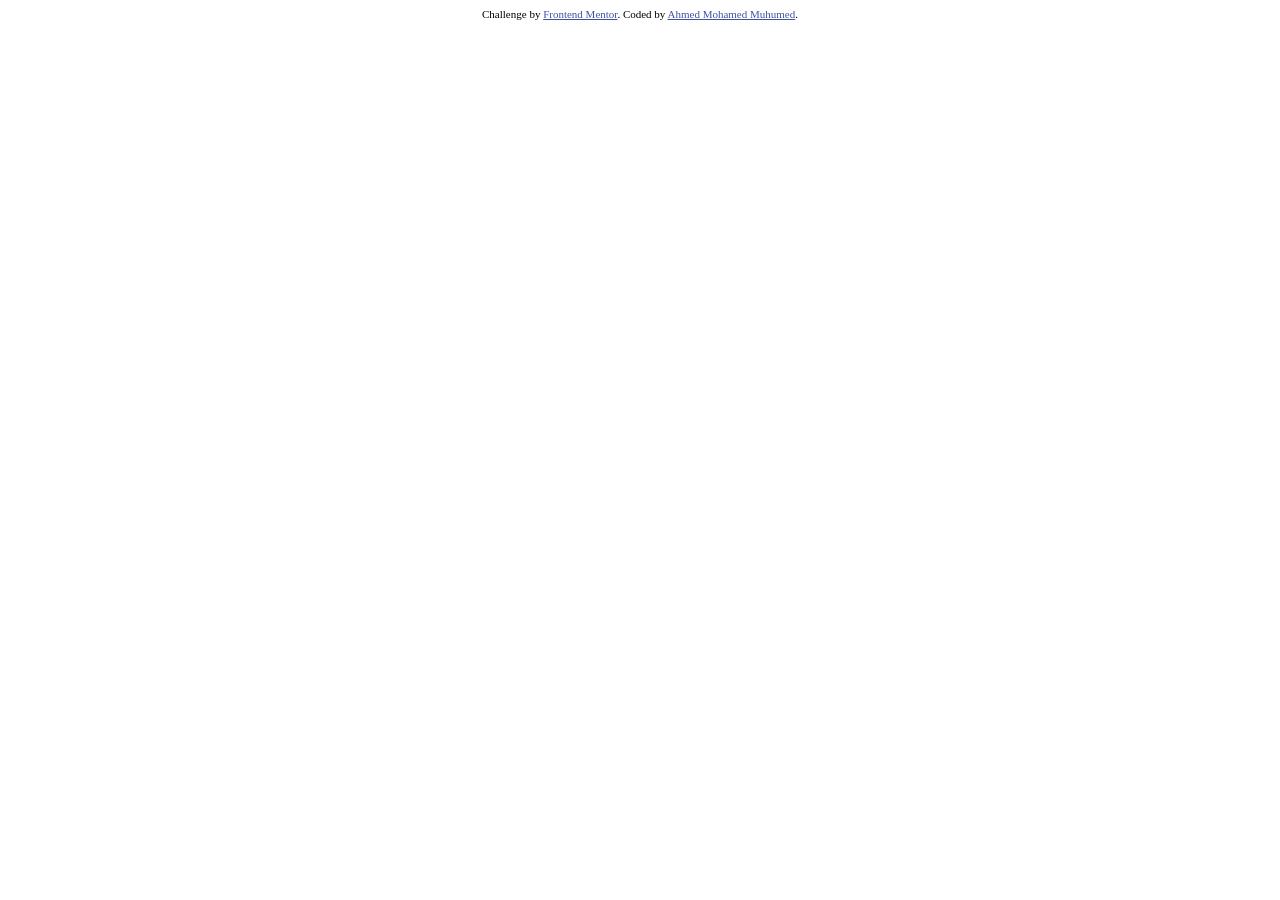
==== index.html @ 8d0eb754 "Changr Footer" ====
<!doctype html>
<html lang="en">
  <head>
    <meta charset="UTF-8" />
    <meta name="viewport" content="width=device-width, initial-scale=1.0" />
    <!-- displays site properly based on user's device -->

    <link
      rel="icon"
      type="image/png"
      sizes="32x32"
      href="./images/favicon-32x32.png"
    />

    <title>Frontend Mentor | Clipboard landing page</title>

    <!-- Feel free to remove these styles or customise in your own stylesheet 👍 -->
    <style>
      .attribution {
        font-size: 0.6875rem;
        text-align: center;
      }
      .attribution a {
        color: hsl(228, 45%, 44%);
      }
    </style>
  </head>
  <body>
    <footer class="attribution">
      Challenge by
      <a href="https://www.frontendmentor.io?ref=challenge">Frontend Mentor</a>.
      Coded by <a href="#">Ahmed Mohamed Muhumed</a>.
    </footer>
  </body>
</html>
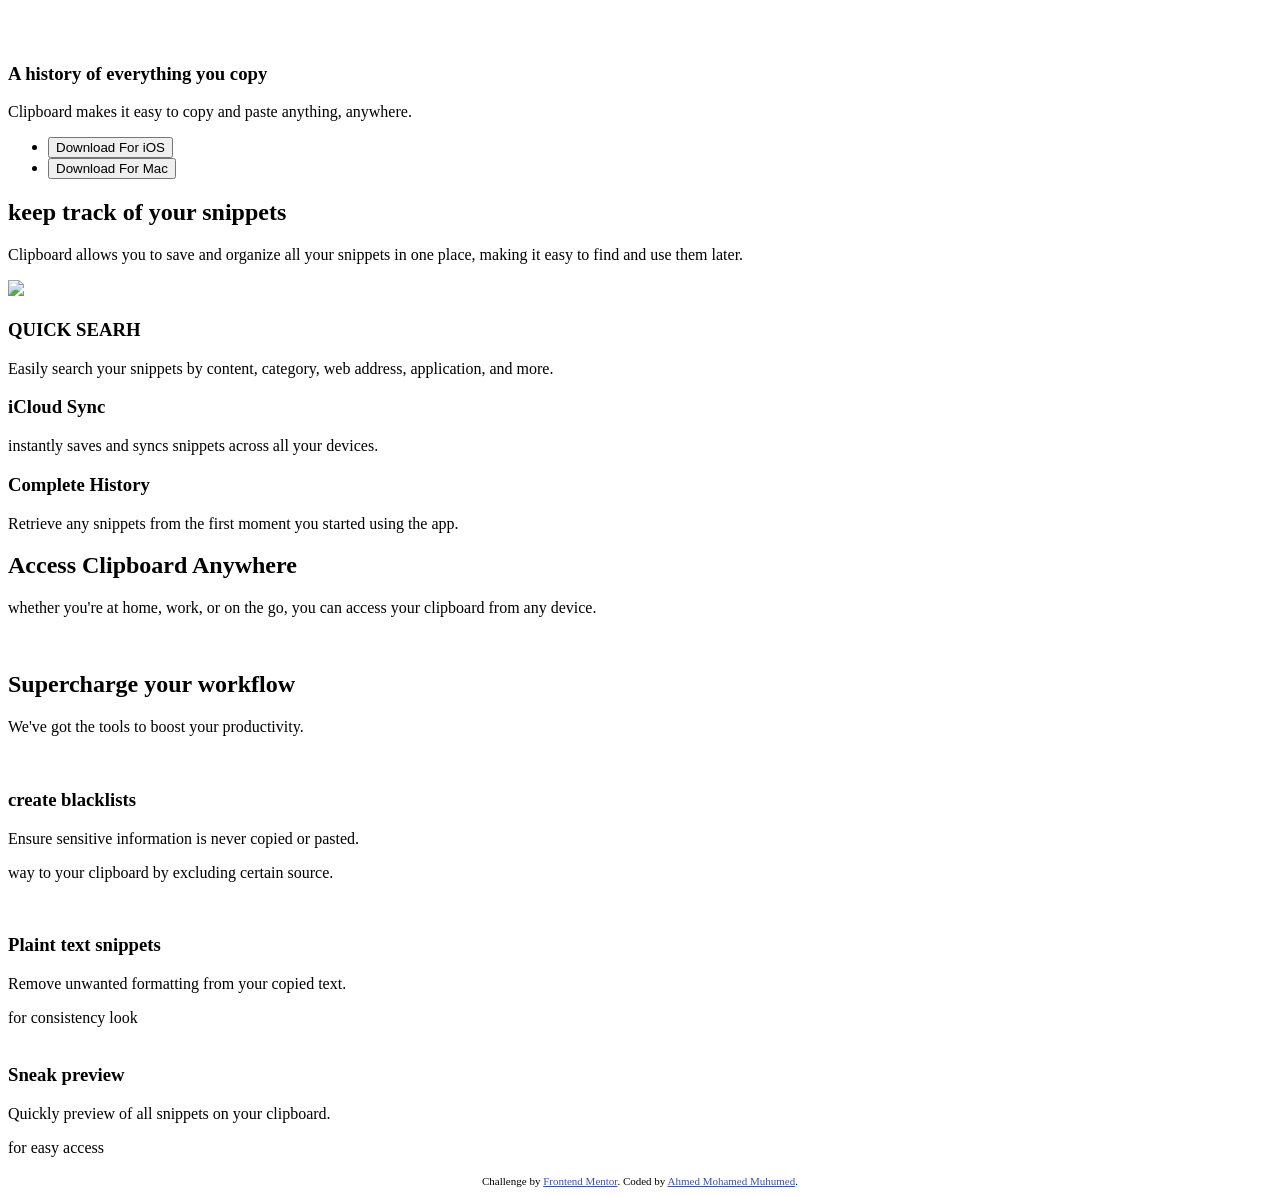
==== commit ac027e2e: "update wepsite clipboard" ====
--- a/index.html
+++ b/index.html
@@ -11,8 +11,9 @@
       sizes="32x32"
       href="./images/favicon-32x32.png"
     />
+    <link rel="stylesheet" href="index.css">
 
-    <title>Frontend Mentor | Clipboard landing page</title>
+    <title>Ardaykaab | Clipboard landing page</title>
 
     <!-- Feel free to remove these styles or customise in your own stylesheet 👍 -->
     <style>
@@ -26,6 +27,104 @@
     </style>
   </head>
   <body>
+    <picture>
+      <source media="(min-width: 768px)" srcset="./images/bg-header-desktop.png" />
+      <img src="./images/bg-header-mobile.png" alt="Background image for the clipboard landing page" />
+    </picture>
+    <section class="showcase">
+      <article>
+        
+        </article>
+        <img src="./images/logo.svg" alt="">
+      </article>
+      <article>
+          <h1>
+            A history of everything you copy
+          </h1>
+          <p> Clipboard makes it easy to copy and paste anything, anywhere.</p>
+          <ul>
+            <li><button class="btn-green">Download For iOS</button></li>
+            <li><button class="btn-blue">Download For Mac</button></li>
+          </ul>
+
+      </section>
+      <section class="section two">
+        <article>
+          <h2>keep track of your snippets</h2>
+          <p>Clipboard allows you to save and organize all your snippets in one place, making it easy to find and use them later.</p>
+        </article>
+        <div>
+          <article>
+            <img src="./images/image-computer.png">
+          </article>
+
+
+          <article>
+             <DIV>
+             <h3> QUICK SEARH</h3>
+
+        Easily search your snippets by content, category, web address, application, and more.
+
+             </DIV>
+        <div>
+          <h3>iCloud Sync</h3>
+
+        <p>instantly saves and syncs snippets across all your devices.</p>
+        </div>
+        <div>
+          <h3>Complete History</h3>
+
+        <p>Retrieve any snippets from the first moment you started using the app.</p>
+        </div>
+
+        
+          </article>
+        </div>
+</section>
+
+<section class="secction-three">
+  <article>
+    <h2>Access Clipboard Anywhere</h2>
+    <p>whether you're at home, work, or on the go, you can access your clipboard from any device.</p>
+    <img src="./images/image-devices.png" alt="">
+  </article>
+</section>
+
+<section class="section-four">
+  <article>
+    <h2>Supercharge your workflow</h2>
+  <p>We've got the tools to boost your productivity.</p>
+  </article>
+  <div>
+    <img src="./images/icon-blacklist.svg" alt="">
+    <h3>create blacklists</h3>
+    <p>Ensure sensitive information is never copied or pasted.</p>
+    <p>way to your clipboard by excluding certain source.</p>
+  <article/>
+
+  <article>
+    <img src="./images/icon-text.svg" alt="">
+    <h3>Plaint text snippets</h3>
+    <p>Remove unwanted formatting from your copied text.</p>
+               for consistency look
+  <article/>
+
+  <article>
+    <img src="./images/icon-preview.svg" alt="">
+    <h3>Sneak preview</h3>
+    <p>Quickly preview of all snippets on your clipboard.</p>
+                         for easy access
+                         <article/>
+  </div>
+</section>
+
+<section class="section-five">
+  <img src="./images/logo-google.png" alt=""/>
+  <img src="./images/logo-ibm.png" alt="">
+  <img src="./images/logo-microsoft.png" alt=""/>
+  <img src="./images/logo-hp.png" alt=""/>
+  <img src="./images/logo-vector-graphics.png" alt=""/>
+</section>
     <footer class="attribution">
       Challenge by
       <a href="https://www.frontendmentor.io?ref=challenge">Frontend Mentor</a>.
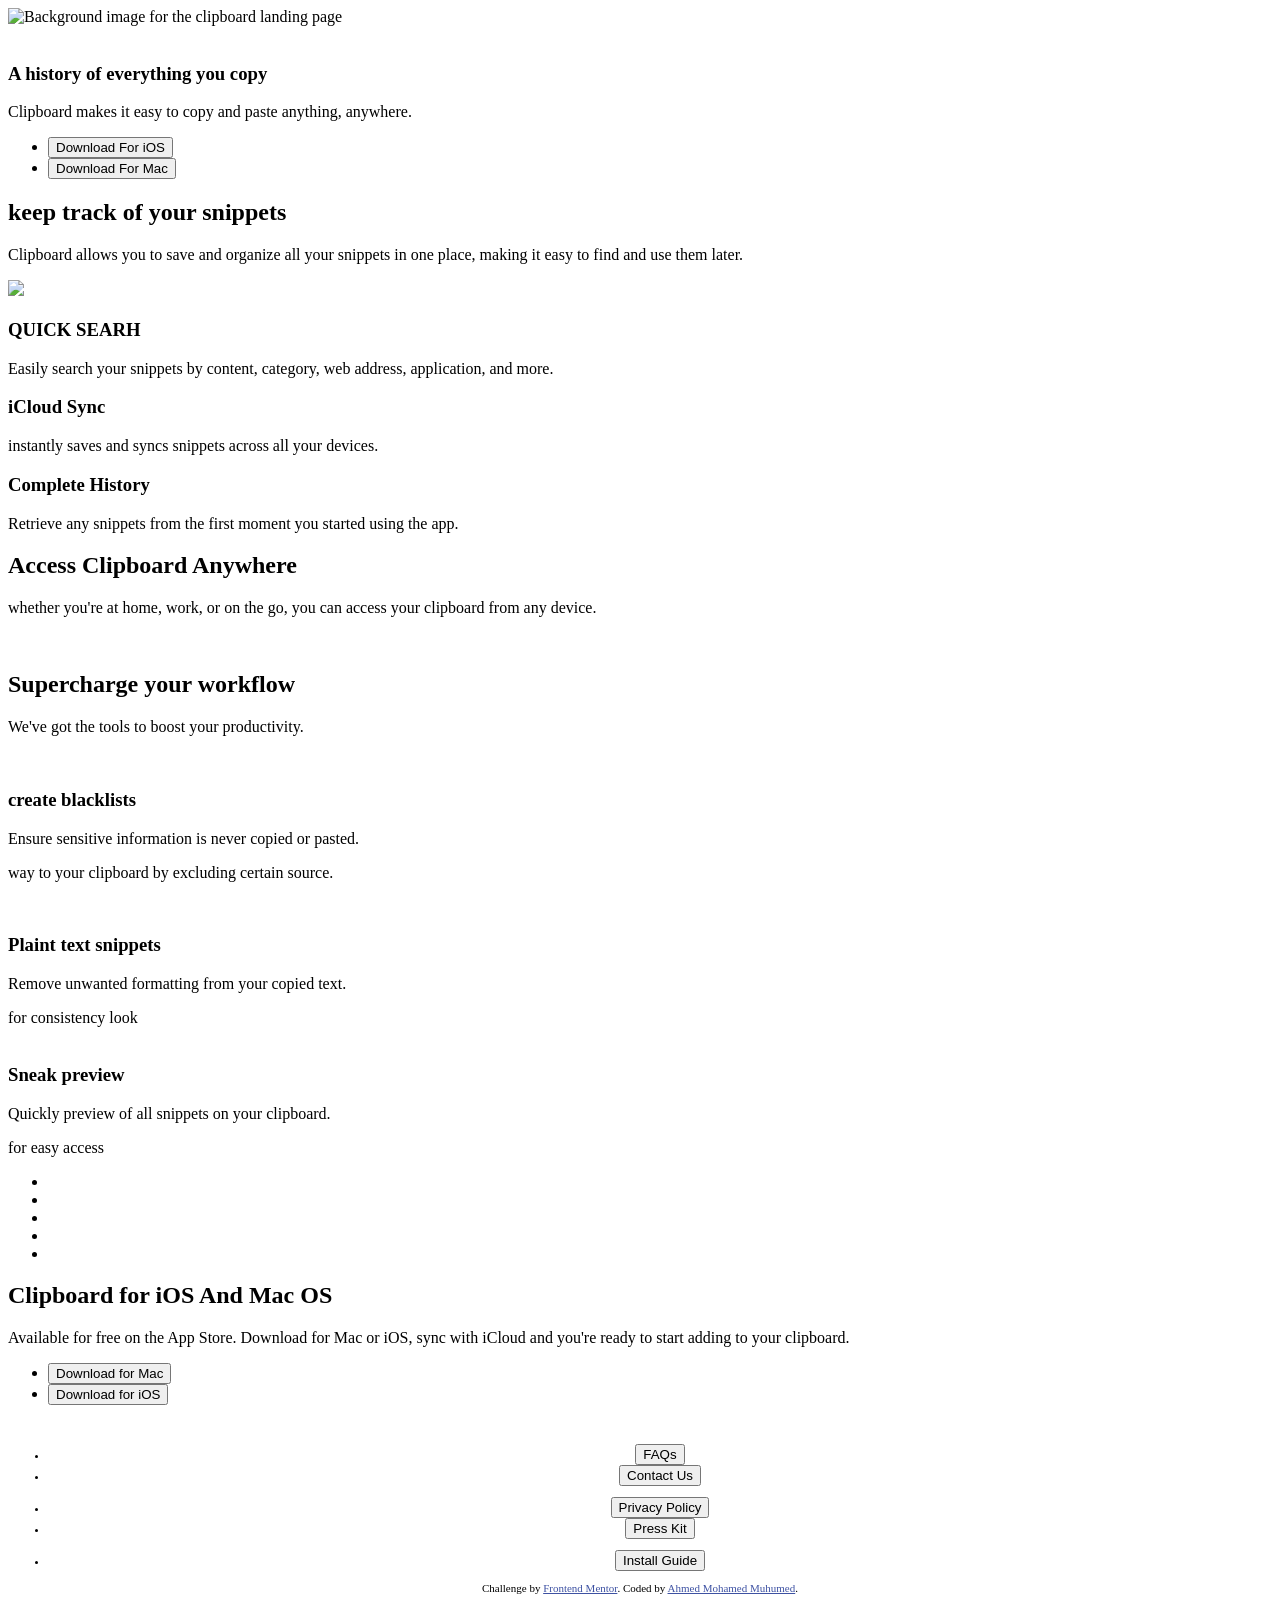
==== commit 01dccff5: "update wepsite clipboard" ====
--- a/index.html
+++ b/index.html
@@ -119,13 +119,44 @@
 </section>
 
 <section class="section-five">
-  <img src="./images/logo-google.png" alt=""/>
-  <img src="./images/logo-ibm.png" alt="">
-  <img src="./images/logo-microsoft.png" alt=""/>
-  <img src="./images/logo-hp.png" alt=""/>
-  <img src="./images/logo-vector-graphics.png" alt=""/>
+  <ul>
+  <li><img src="./images/logo-google.png" alt=""/></li>
+  <li><img src="./images/logo-ibm.png" alt=""></li>
+  <li><img src="./images/logo-microsoft.png" alt=""/></li>
+  <li><img src="./images/logo-hp.png" alt=""/></li>
+  <li><img src="./images/logo-vector-graphics.png" alt=""/></li>
+  </ul>
+</section>
+
+<section class="section-six">
+  <article>
+    <h2>Clipboard for iOS And Mac OS</h2>
+    <p>Available for free on the App Store. Download for Mac or iOS, sync with iCloud and you're ready to start adding to your clipboard.</p>
+    <UL>
+      <LI><button class="btn-green">Download for Mac</button></LI>
+      <LI><button class="btn-blue">Download for iOS</button></LI>
+    </UL>
+  </article>
 </section>
     <footer class="attribution">
+      <article>
+        <img src="./images/logo.svg" alt="">
+      </article>
+      <ul>
+        <li><button>FAQs</button></li>
+        <li><button>Contact Us</button></li>
+         
+      </ul>
+
+      <ul>
+        <li><button>Privacy Policy</button></li>
+        <li><button>Press Kit</button></li>
+        
+      </ul>
+      <ul>
+        <li><button>Install Guide</button></li>
+      </ul>
+
       Challenge by
       <a href="https://www.frontendmentor.io?ref=challenge">Frontend Mentor</a>.
       Coded by <a href="#">Ahmed Mohamed Muhumed</a>.
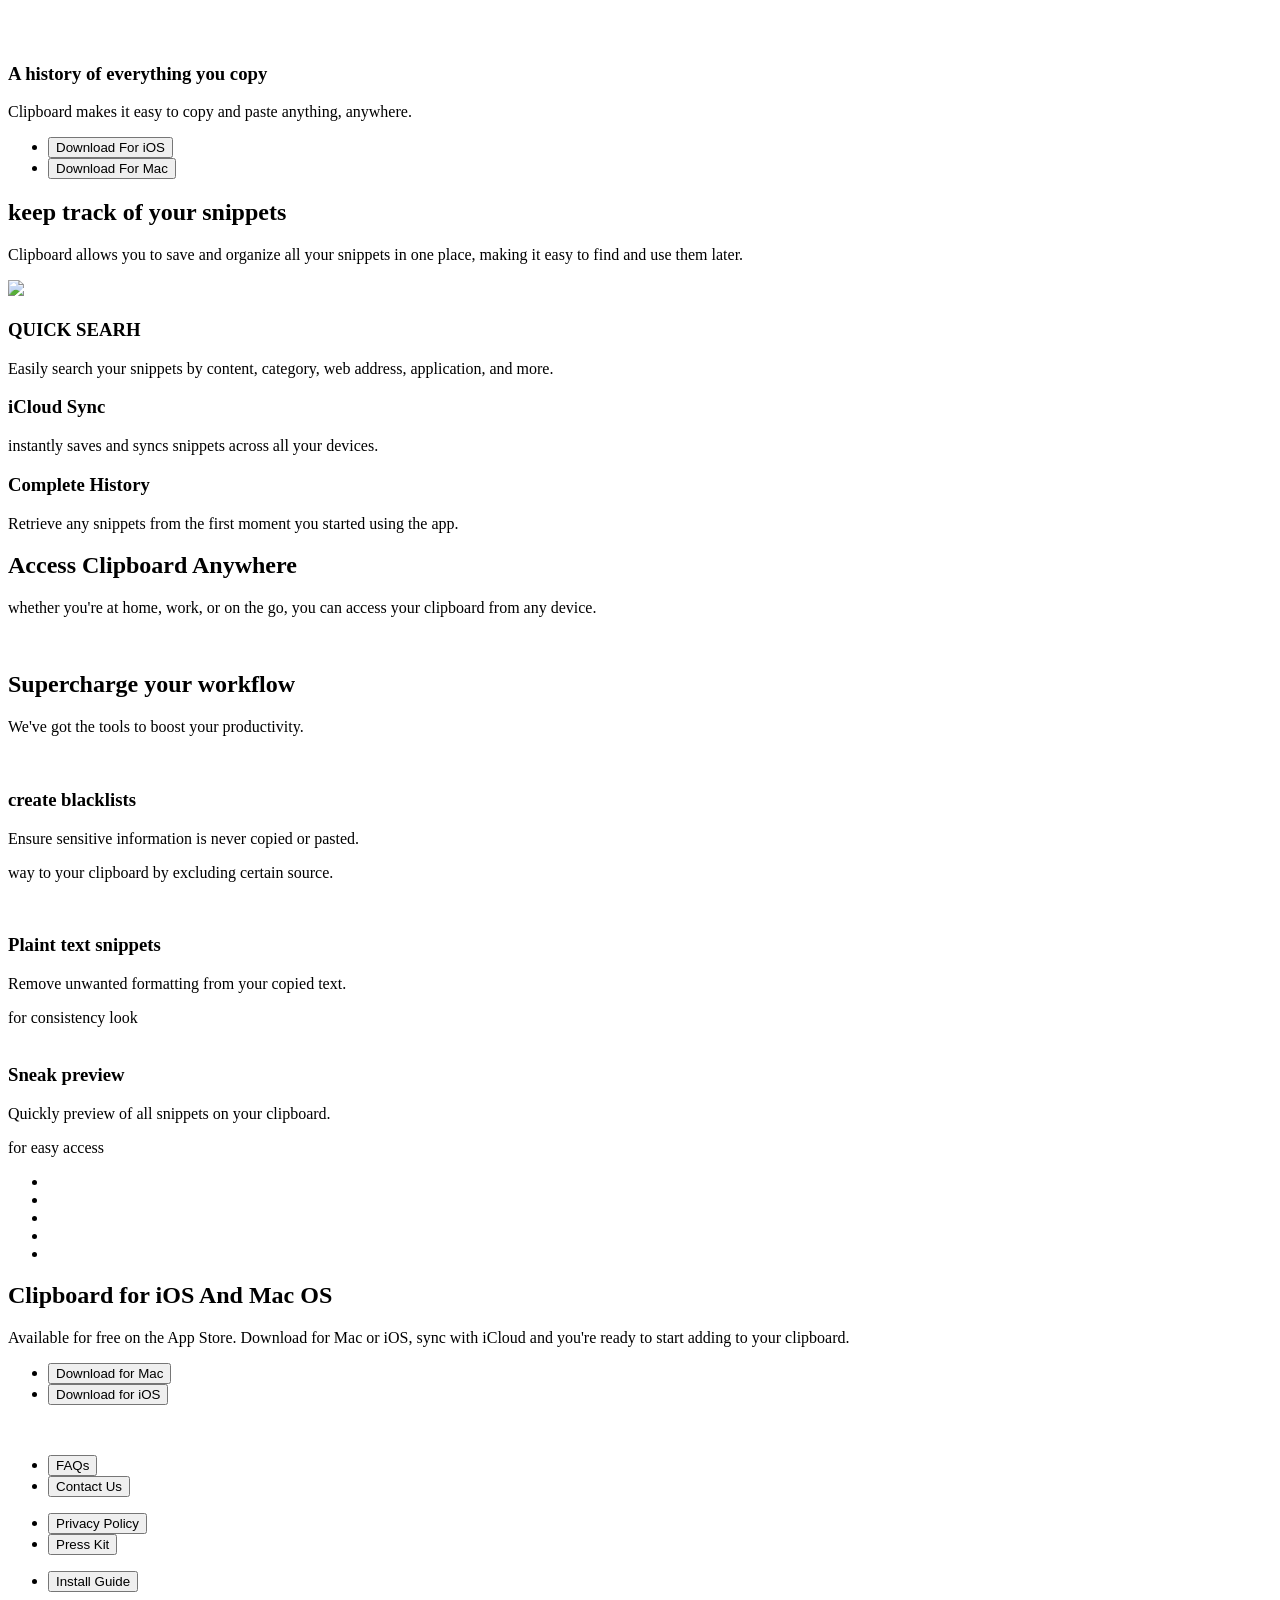
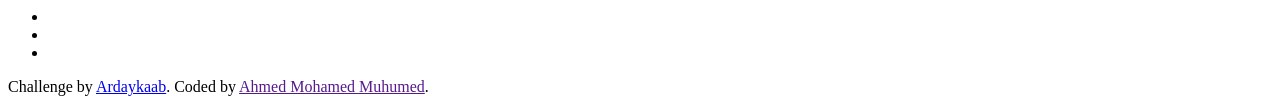
==== commit a68ceb0e: "update wepsite clipboard" ====
--- a/index.html
+++ b/index.html
@@ -138,7 +138,7 @@
     </UL>
   </article>
 </section>
-    <footer class="attribution">
+    <footer>
       <article>
         <img src="./images/logo.svg" alt="">
       </article>
@@ -156,10 +156,17 @@
       <ul>
         <li><button>Install Guide</button></li>
       </ul>
-
+      <ul class="social medi">
+        <li><img src="./images/icon-facebook.svg" alt=""></li>
+        <li><img src="./images/icon-twitter.svg" alt=""></li>
+        <li><img src="./images/icon-instagram.svg" alt=""></li>
+        
+      </ul>
+    </footer>
+    <footer>
       Challenge by
-      <a href="https://www.frontendmentor.io?ref=challenge">Frontend Mentor</a>.
-      Coded by <a href="#">Ahmed Mohamed Muhumed</a>.
+      <a href="https://www.ardaykaab.com?ref=challenge">Ardaykaab</a>.
+      Coded by <a href="">Ahmed Mohamed Muhumed</a>.
     </footer>
   </body>
 </html>
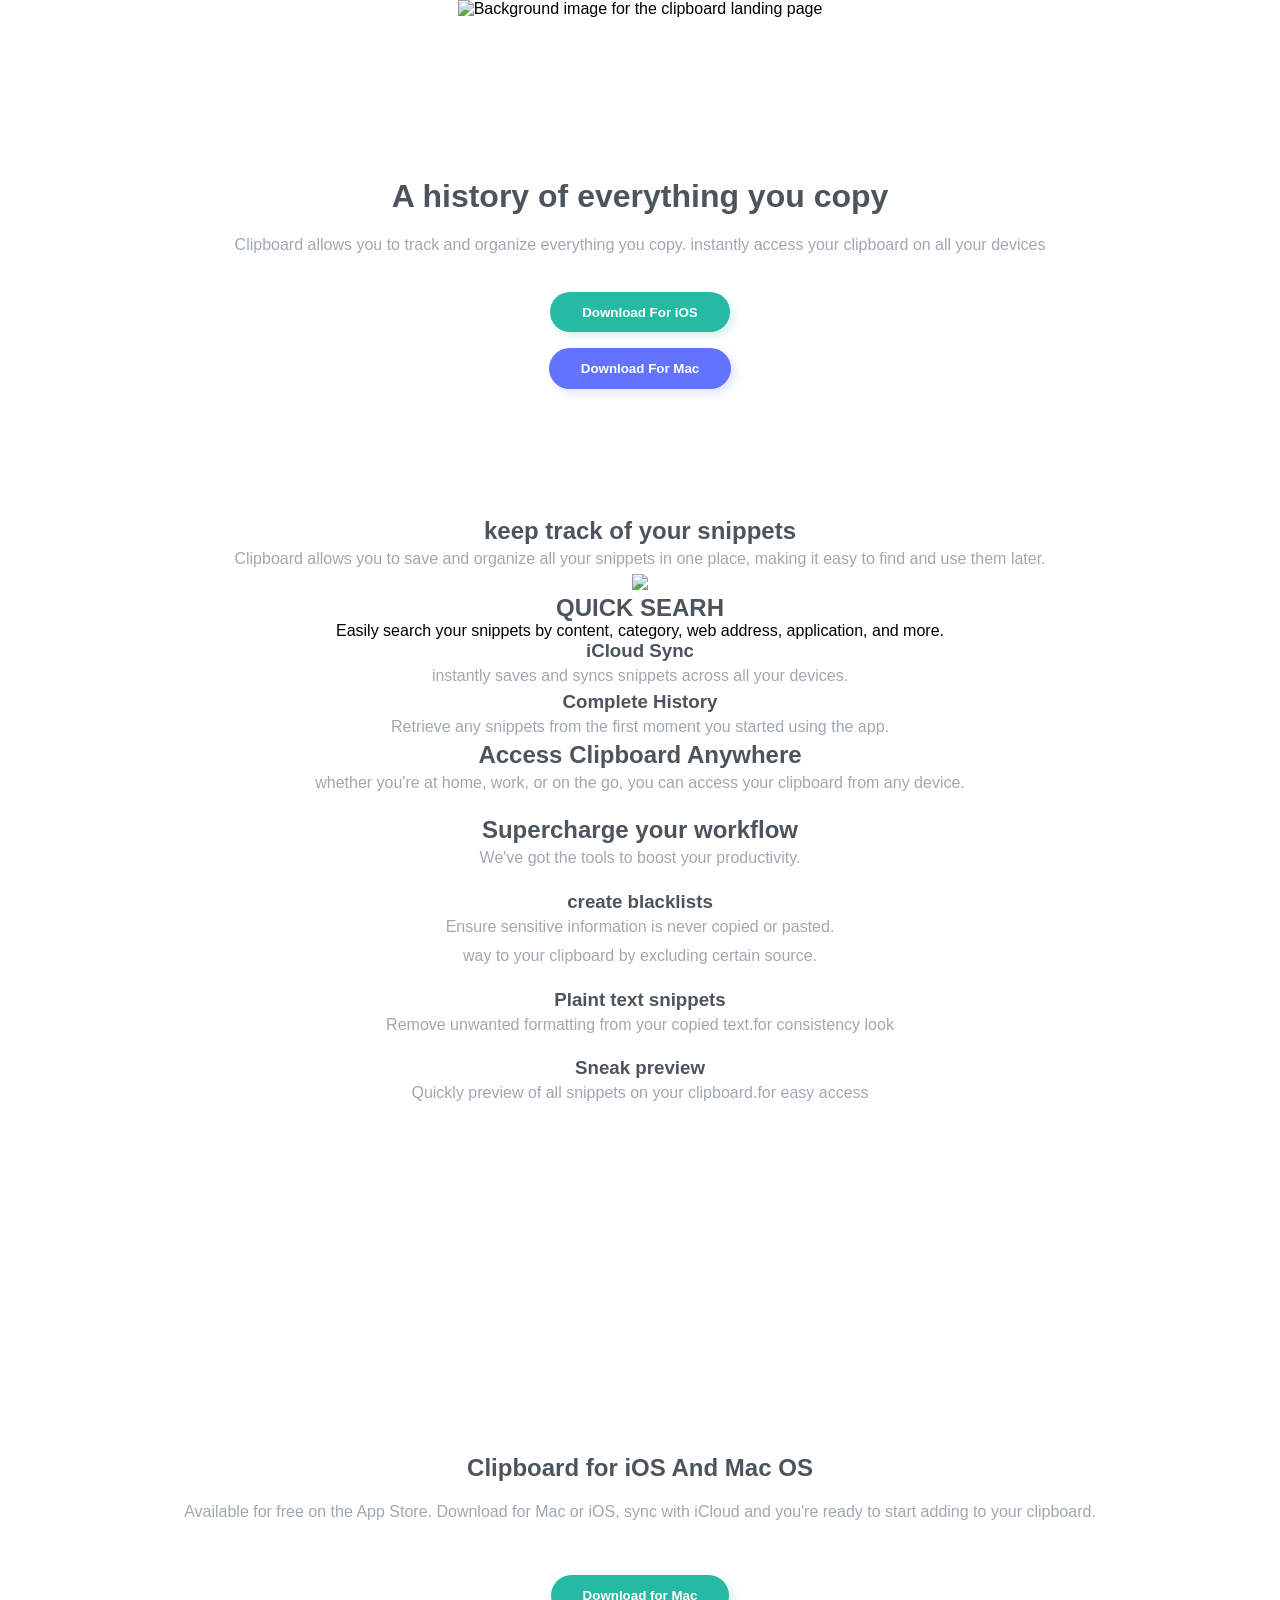
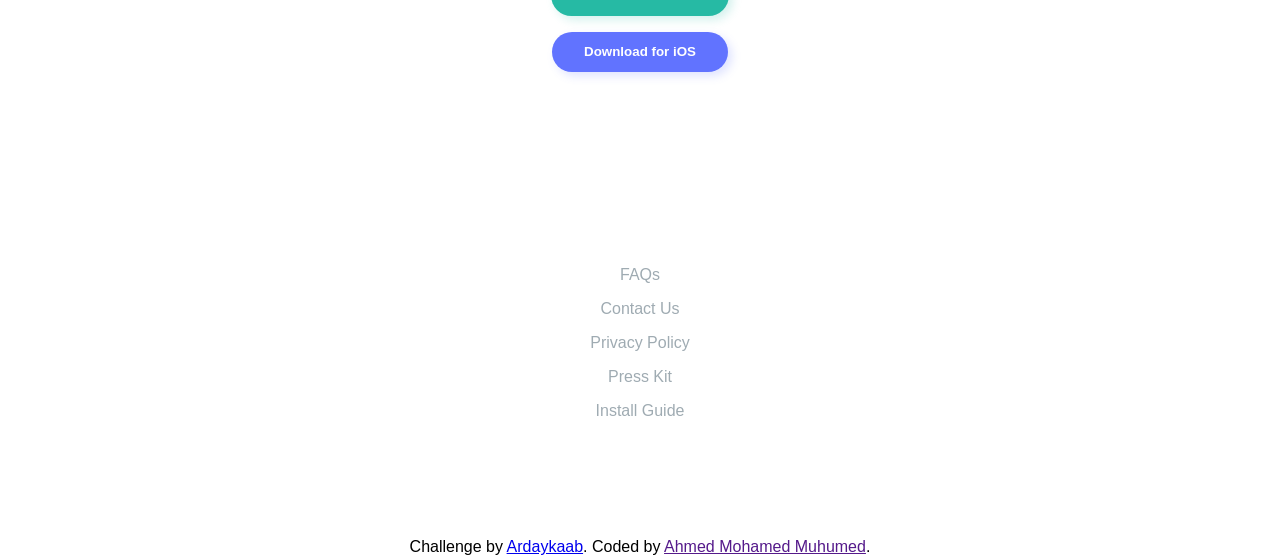
==== commit e32b1d48: "update 112126" ====
--- a/index.html
+++ b/index.html
@@ -27,10 +27,12 @@
     </style>
   </head>
   <body>
-    <picture>
+    <div class="picture">
+      <picture>
       <source media="(min-width: 768px)" srcset="./images/bg-header-desktop.png" />
       <img src="./images/bg-header-mobile.png" alt="Background image for the clipboard landing page" />
     </picture>
+    </div>
     <section class="showcase">
       <article>
         
@@ -41,7 +43,7 @@
           <h1>
             A history of everything you copy
           </h1>
-          <p> Clipboard makes it easy to copy and paste anything, anywhere.</p>
+          <p> Clipboard allows you to track and organize everything you copy. instantly access your clipboard on all your devices</p>
           <ul>
             <li><button class="btn-green">Download For iOS</button></li>
             <li><button class="btn-blue">Download For Mac</button></li>
@@ -53,7 +55,7 @@
           <h2>keep track of your snippets</h2>
           <p>Clipboard allows you to save and organize all your snippets in one place, making it easy to find and use them later.</p>
         </article>
-        <div>
+        <div class="computer">
           <article>
             <img src="./images/image-computer.png">
           </article>
@@ -61,7 +63,7 @@
 
           <article>
              <DIV>
-             <h3> QUICK SEARH</h3>
+             <h2> QUICK SEARH</h2>
 
         Easily search your snippets by content, category, web address, application, and more.
 
@@ -105,15 +107,15 @@
   <article>
     <img src="./images/icon-text.svg" alt="">
     <h3>Plaint text snippets</h3>
-    <p>Remove unwanted formatting from your copied text.</p>
-               for consistency look
+    <p>Remove unwanted formatting from your copied text.for consistency look</p>
+               
   <article/>
 
   <article>
     <img src="./images/icon-preview.svg" alt="">
     <h3>Sneak preview</h3>
-    <p>Quickly preview of all snippets on your clipboard.</p>
-                         for easy access
+    <p>Quickly preview of all snippets on your clipboard.for easy access</p>
+                         
                          <article/>
   </div>
 </section>
@@ -162,11 +164,10 @@
         <li><img src="./images/icon-instagram.svg" alt=""></li>
         
       </ul>
-    </footer>
-    <footer>
+    </fo>
       Challenge by
       <a href="https://www.ardaykaab.com?ref=challenge">Ardaykaab</a>.
       Coded by <a href="">Ahmed Mohamed Muhumed</a>.
-    </footer>
+    <div/>
   </body>
 </html>
--- a/index.css
+++ b/index.css
@@ -0,0 +1,226 @@
+*{
+    margin:0;
+    padding:0;
+    box-sizing:border-box;
+    font-family: "Bai Jamjuree", sans-serif;
+}
+
+img{
+    max-width:100%;
+}
+
+ul{
+    list-style:none;
+}
+
+body{
+    text-align: center;
+}
+h1,h2,h3{
+    color:hsl(210,10%,33%);
+}
+p{
+    color: hsl(210,11%,66%);
+    line-height: 1.8;
+}
+
+.btn-green{
+    background-color: hsl(171, 66%, 44%);
+    color: #fff;
+    padding: 0.8rem 2rem;
+    border-radius: 30px;
+    font-weight: bold;
+    border: none;
+    outline:none;
+    box-shadow: 4px 4px 10px hsl(171, 66%, 44% , 0.2);
+    cursor:grab pointer;
+
+
+}
+
+.btn-blue{
+    background-color: hsl(233, 100%, 69%);
+    color: #fff;
+    padding: 0.8rem 2rem;
+    border-radius: 30px;
+    font-weight: bold;
+    border: none;
+    outline:none;
+    box-shadow: 4px 4px 10px hsl(233, 100%, 69%, 0.2);
+    cursor:grab pointer;
+
+}
+
+.picture{
+    position: absolute;
+    width: 100%
+    
+    
+}
+
+picture img{
+    width: 100%;
+    
+}
+/*SHOWCASE*/
+.showcase{
+    padding:   8rem 1.5rem;
+    text-align: center;
+}
+
+.showcase h1{
+    font-size: 2rem;
+    margin:2rem 0 1rem;
+
+}
+
+.showcase p{
+    margin-bottom:2rem;
+}
+
+.showcase ul{
+    display: flex;
+    flex-direction: column;
+    gap: 1rem;
+    align-items: center;
+    justify-content: center;
+}
+
+/*SECTION TWO*/
+.section-two{
+    padding: 0 1.5rem 8rem;
+}
+
+.section-two article:first-child h2 {
+    margin-bottom: 1rem;
+    
+}
+
+.section-two article:first-child p {
+    margin-bottom: 2.5rem;
+    
+}
+
+.section-two .computer > article:first-child h3{
+    
+    margin-bottom: 3rem;
+}
+
+.section-two .computer > article:nth-child(2) {
+    display: grid;
+    grid-template-columns: repeat(1,1fr);
+    gap: 2rem;
+}
+
+.section-two .computer > article:nth-child(2) h3{
+    margin-bottom: 0.5rem;
+}
+
+/*SECTION THREE*/
+
+.section-three {
+    padding: 0 1.5rem 8rem;
+}
+
+.section-three article h2{
+margin-bottom: 1rem;
+}
+
+.section-three article p{
+    margin-bottom: 3rem;
+}
+
+/*SECTION FOUR*/
+.section.four{
+   padding: 0 1.5rem 8rem;
+}
+
+.section.four >  article:first-child h2 {
+margin-bottom: 1rem;
+}
+
+.section.four >  article:first-child p {
+margin-bottom: 1rem;
+}
+
+.section-four .cards {
+    display: grid;
+    grid-template-columns: repeat(1,1fr);
+    gap: 3rem;
+}
+
+.section-four .cards artcile img{
+    margin-bottom: 2rem;
+}
+
+.section-four .cards article h3 {
+    margin-bottom: 1rem;
+}
+
+/*SECTION FIVE*/
+
+.section-five{
+    padding: 0 1.5rem 8rem;
+}
+
+.section-five ul{
+    display: flex;
+    flex-direction: column;
+    align-items: center;
+    justify-content: center;
+    gap:2rem
+}
+
+.section-five ul li img{
+    width:8rem;
+}
+
+/*SECTION SIX*/
+
+.section-six{
+    padding:0 1.5rem 8rem;
+}
+
+.section-six h2{
+    margin-bottom: 1rem;
+
+}
+
+.section-six p {
+    margin-bottom: 3rem;
+}
+
+.section-six ul{
+    display: flex;
+    flex-direction: column;
+    align-items: center;
+    justify-content: center;
+    gap:1rem;
+
+}
+
+.footer{
+    background-color: hsla(201, 11%, 66%, 0.2);
+    padding:4rem 1.5rem;
+}
+
+footer article{
+    margin-bottom: 3rem;
+}
+
+footer article img{
+    width: 4rem;
+}
+
+footer ul li{
+    margin-bottom: 1rem;
+}
+
+footer ul li button{
+    background-color: transparent;
+    font-size: 1rem;
+    border:none;
+    outline:none;
+    cursor: pointer;
+    color: hsl(201,11%, 66%);
+}
